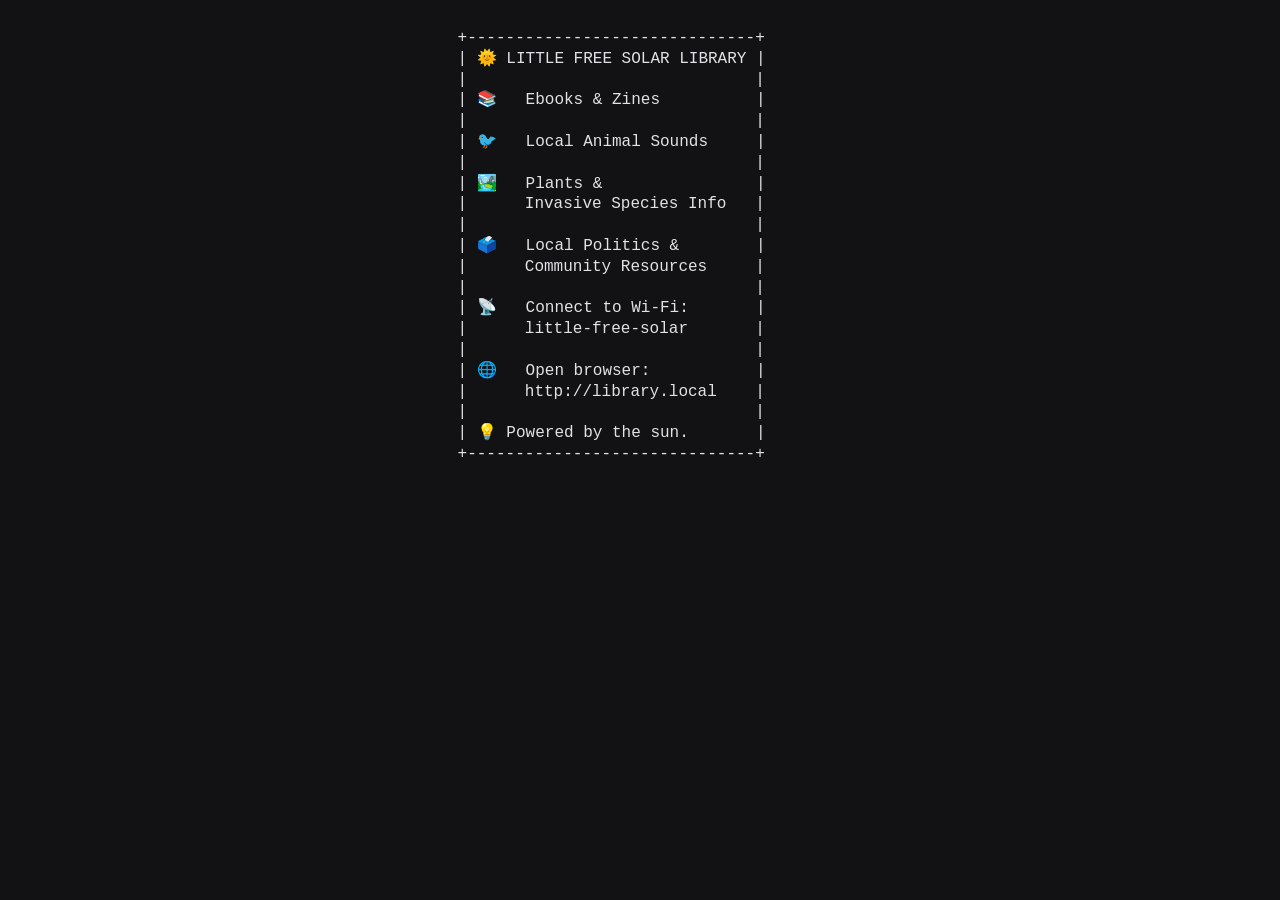
==== metro/index.html @ 1c3ef85e "Add Metro ESP32-S3 firmware code, index.html landing page, and hardware BOM/documentation" ====
<!DOCTYPE html>
<html>
<head>
    <meta name="viewport" content="width=device-width, initial-scale=1.0">
    <title>Solar Little Library</title>
    <style>
        body {
            font-family: "Courier New", Courier, monospace;
            padding: 20px;
            background-color: #121214;
            color: #e2e2e6;
            display: flex;
            justify-content: center;
        }
        pre {
            font-family: "Courier New", Courier, monospace;
            font-size: 16px;
            line-height: 1.3;
            margin: 0;
            white-space: pre;
        }
    </style>
</head>
<body>
    <pre>
+------------------------------+
| 🌞 LITTLE FREE SOLAR LIBRARY |
|                              |
| 📚   Ebooks & Zines          |
|                              |
| 🐦   Local Animal Sounds     |
|                              |
| 🏞️   Plants &                |
|      Invasive Species Info   |      
|                              |
| 🗳️   Local Politics &        |
|      Community Resources     |
|                              |
| 📡   Connect to Wi-Fi:       |
|      little-free-solar       |
|                              |
| 🌐   Open browser:           |
|      http://library.local    |
|                              |
| 💡 Powered by the sun.       |
+------------------------------+
    </pre>
</body>
</html>
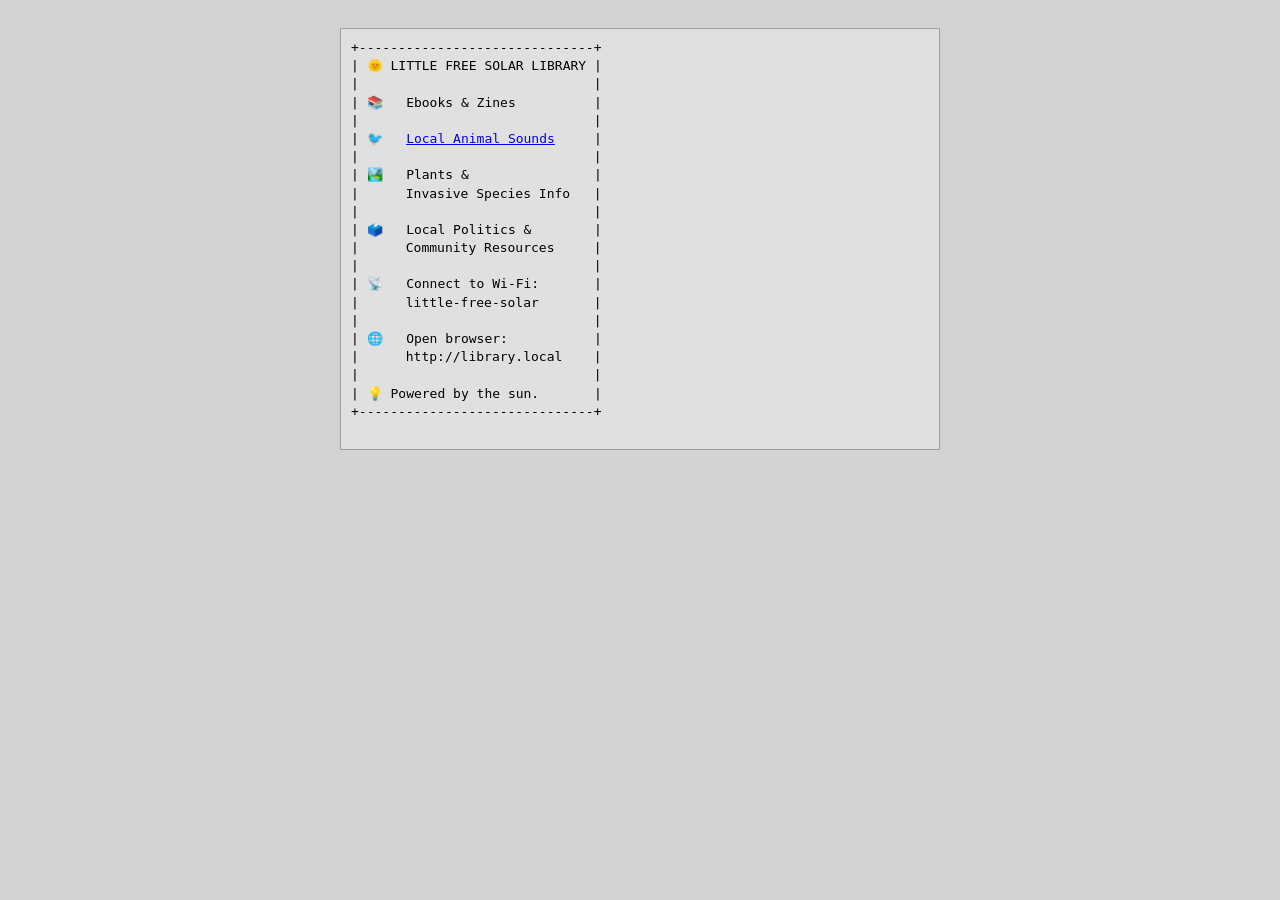
==== commit 5e150b71: "Add responsive retro styling, animals page, and test media assets" ====
--- a/metro/index.html
+++ b/metro/index.html
@@ -3,23 +3,7 @@
 <head>
     <meta name="viewport" content="width=device-width, initial-scale=1.0">
     <title>Solar Little Library</title>
-    <style>
-        body {
-            font-family: "Courier New", Courier, monospace;
-            padding: 20px;
-            background-color: #121214;
-            color: #e2e2e6;
-            display: flex;
-            justify-content: center;
-        }
-        pre {
-            font-family: "Courier New", Courier, monospace;
-            font-size: 16px;
-            line-height: 1.3;
-            margin: 0;
-            white-space: pre;
-        }
-    </style>
+    <link rel="stylesheet" href="style.css">
 </head>
 <body>
     <pre>
@@ -28,7 +12,7 @@
 |                              |
 | 📚   Ebooks & Zines          |
 |                              |
-| 🐦   Local Animal Sounds     |
+| 🐦   <a href="animals.html">Local Animal Sounds</a>     |
 |                              |
 | 🏞️   Plants &                |
 |      Invasive Species Info   |      
--- a/metro/style.css
+++ b/metro/style.css
@@ -0,0 +1,47 @@
+body {
+    background-color: #d3d3d3; /* Classic retro grey background */
+    color: #000000;            /* Black text */
+    font-family: "Courier New", Courier, monospace; /* Monospace font */
+    margin: 0 auto;
+    max-width: 600px;          /* Restrict width to look good on phones */
+    padding: 15px;
+    line-height: 1.4;
+}
+h1, h2, h3 {
+    margin-top: 1em;
+    margin-bottom: 0.5em;
+    font-weight: bold;
+}
+pre {
+    background-color: #e0e0e0;
+    border: 1px solid #a0a0a0;
+    padding: 10px;
+    overflow-x: auto;
+    white-space: pre-wrap;     /* Wrap text on mobile screens */
+    word-wrap: break-word;
+}
+a:link {
+    color: #0000ee;            /* Retro blue link */
+    text-decoration: underline;
+}
+a:visited {
+    color: #551a8b;            /* Purple visited link */
+}
+a:active {
+    color: #ff0000;            /* Red active link */
+}
+img {
+    max-width: 100%;           /* Fit image to mobile screen width */
+    height: auto;
+    border: 1px solid #000000;
+    margin: 10px 0;
+}
+audio {
+    width: 100%;               /* Audio bar spans full width on mobile */
+    margin: 10px 0;
+}
+hr {
+    border: 0;
+    border-top: 1px solid #000000;
+    margin: 20px 0;
+}
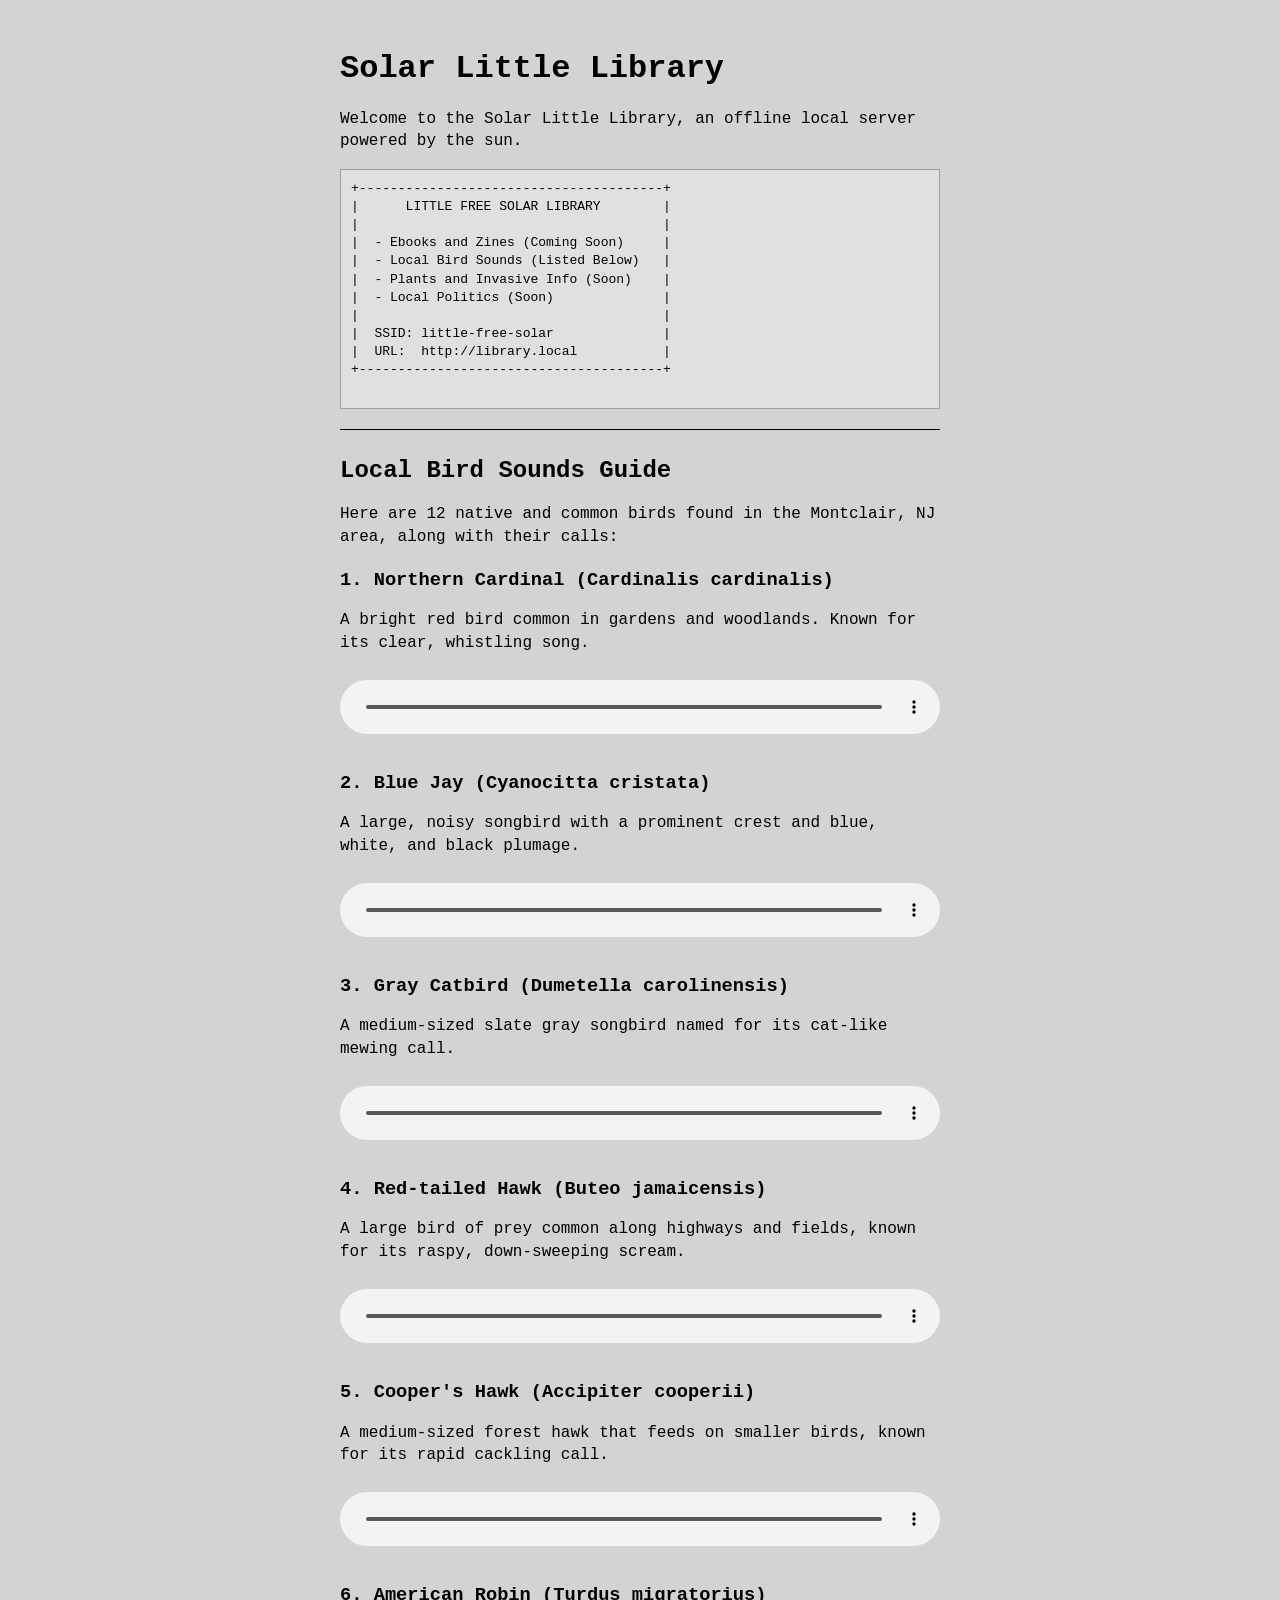
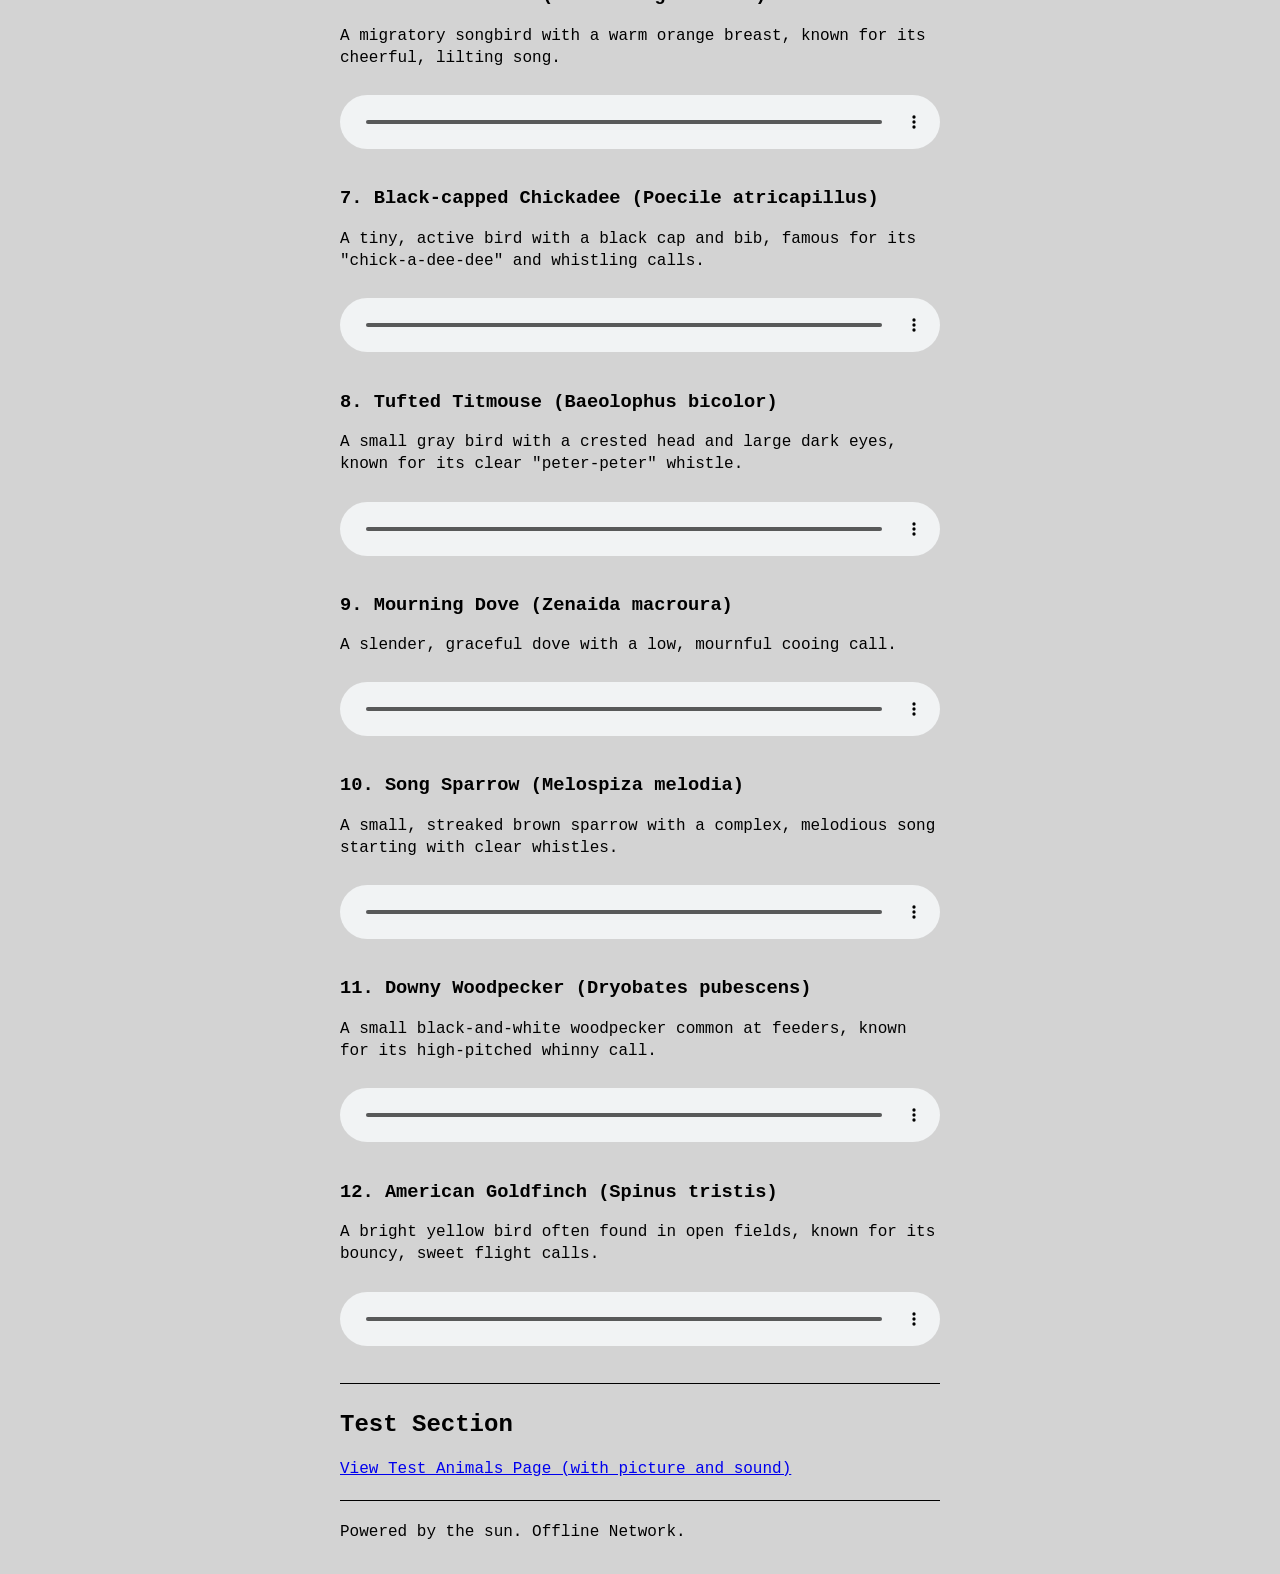
==== commit 3fe02dd5: "Convert index/animals to ASCII-only and add 12 local bird calls" ====
--- a/metro/index.html
+++ b/metro/index.html
@@ -6,28 +6,118 @@
     <link rel="stylesheet" href="style.css">
 </head>
 <body>
+    <h1>Solar Little Library</h1>
+    <p>Welcome to the Solar Little Library, an offline local server powered by the sun.</p>
+
     <pre>
-+------------------------------+
-| 🌞 LITTLE FREE SOLAR LIBRARY |
-|                              |
-| 📚   Ebooks & Zines          |
-|                              |
-| 🐦   <a href="animals.html">Local Animal Sounds</a>     |
-|                              |
-| 🏞️   Plants &                |
-|      Invasive Species Info   |      
-|                              |
-| 🗳️   Local Politics &        |
-|      Community Resources     |
-|                              |
-| 📡   Connect to Wi-Fi:       |
-|      little-free-solar       |
-|                              |
-| 🌐   Open browser:           |
-|      http://library.local    |
-|                              |
-| 💡 Powered by the sun.       |
-+------------------------------+
++---------------------------------------+
+|      LITTLE FREE SOLAR LIBRARY        |
+|                                       |
+|  - Ebooks and Zines (Coming Soon)     |
+|  - Local Bird Sounds (Listed Below)   |
+|  - Plants and Invasive Info (Soon)    |
+|  - Local Politics (Soon)              |
+|                                       |
+|  SSID: little-free-solar              |
+|  URL:  http://library.local           |
++---------------------------------------+
     </pre>
+
+    <hr>
+
+    <h2>Local Bird Sounds Guide</h2>
+    <p>Here are 12 native and common birds found in the Montclair, NJ area, along with their calls:</p>
+
+    <h3>1. Northern Cardinal (Cardinalis cardinalis)</h3>
+    <p>A bright red bird common in gardens and woodlands. Known for its clear, whistling song.</p>
+    <audio controls>
+        <source src="sounds/cardinal.wav" type="audio/wav">
+        Your browser does not support the audio element.
+    </audio>
+
+    <h3>2. Blue Jay (Cyanocitta cristata)</h3>
+    <p>A large, noisy songbird with a prominent crest and blue, white, and black plumage.</p>
+    <audio controls>
+        <source src="sounds/bluejay.wav" type="audio/wav">
+        Your browser does not support the audio element.
+    </audio>
+
+    <h3>3. Gray Catbird (Dumetella carolinensis)</h3>
+    <p>A medium-sized slate gray songbird named for its cat-like mewing call.</p>
+    <audio controls>
+        <source src="sounds/catbird.wav" type="audio/wav">
+        Your browser does not support the audio element.
+    </audio>
+
+    <h3>4. Red-tailed Hawk (Buteo jamaicensis)</h3>
+    <p>A large bird of prey common along highways and fields, known for its raspy, down-sweeping scream.</p>
+    <audio controls>
+        <source src="sounds/redtailedhawk.wav" type="audio/wav">
+        Your browser does not support the audio element.
+    </audio>
+
+    <h3>5. Cooper's Hawk (Accipiter cooperii)</h3>
+    <p>A medium-sized forest hawk that feeds on smaller birds, known for its rapid cackling call.</p>
+    <audio controls>
+        <source src="sounds/coopershawk.wav" type="audio/wav">
+        Your browser does not support the audio element.
+    </audio>
+
+    <h3>6. American Robin (Turdus migratorius)</h3>
+    <p>A migratory songbird with a warm orange breast, known for its cheerful, lilting song.</p>
+    <audio controls>
+        <source src="sounds/robin.wav" type="audio/wav">
+        Your browser does not support the audio element.
+    </audio>
+
+    <h3>7. Black-capped Chickadee (Poecile atricapillus)</h3>
+    <p>A tiny, active bird with a black cap and bib, famous for its "chick-a-dee-dee" and whistling calls.</p>
+    <audio controls>
+        <source src="sounds/chickadee.wav" type="audio/wav">
+        Your browser does not support the audio element.
+    </audio>
+
+    <h3>8. Tufted Titmouse (Baeolophus bicolor)</h3>
+    <p>A small gray bird with a crested head and large dark eyes, known for its clear "peter-peter" whistle.</p>
+    <audio controls>
+        <source src="sounds/titmouse.wav" type="audio/wav">
+        Your browser does not support the audio element.
+    </audio>
+
+    <h3>9. Mourning Dove (Zenaida macroura)</h3>
+    <p>A slender, graceful dove with a low, mournful cooing call.</p>
+    <audio controls>
+        <source src="sounds/mourningdove.wav" type="audio/wav">
+        Your browser does not support the audio element.
+    </audio>
+
+    <h3>10. Song Sparrow (Melospiza melodia)</h3>
+    <p>A small, streaked brown sparrow with a complex, melodious song starting with clear whistles.</p>
+    <audio controls>
+        <source src="sounds/songsparrow.wav" type="audio/wav">
+        Your browser does not support the audio element.
+    </audio>
+
+    <h3>11. Downy Woodpecker (Dryobates pubescens)</h3>
+    <p>A small black-and-white woodpecker common at feeders, known for its high-pitched whinny call.</p>
+    <audio controls>
+        <source src="sounds/woodpecker.wav" type="audio/wav">
+        Your browser does not support the audio element.
+    </audio>
+
+    <h3>12. American Goldfinch (Spinus tristis)</h3>
+    <p>A bright yellow bird often found in open fields, known for its bouncy, sweet flight calls.</p>
+    <audio controls>
+        <source src="sounds/goldfinch.wav" type="audio/wav">
+        Your browser does not support the audio element.
+    </audio>
+
+    <hr>
+    
+    <h2>Test Section</h2>
+    <p><a href="animals.html">View Test Animals Page (with picture and sound)</a></p>
+
+    <hr>
+    <p>Powered by the sun. Offline Network.</p>
 </body>
 </html>
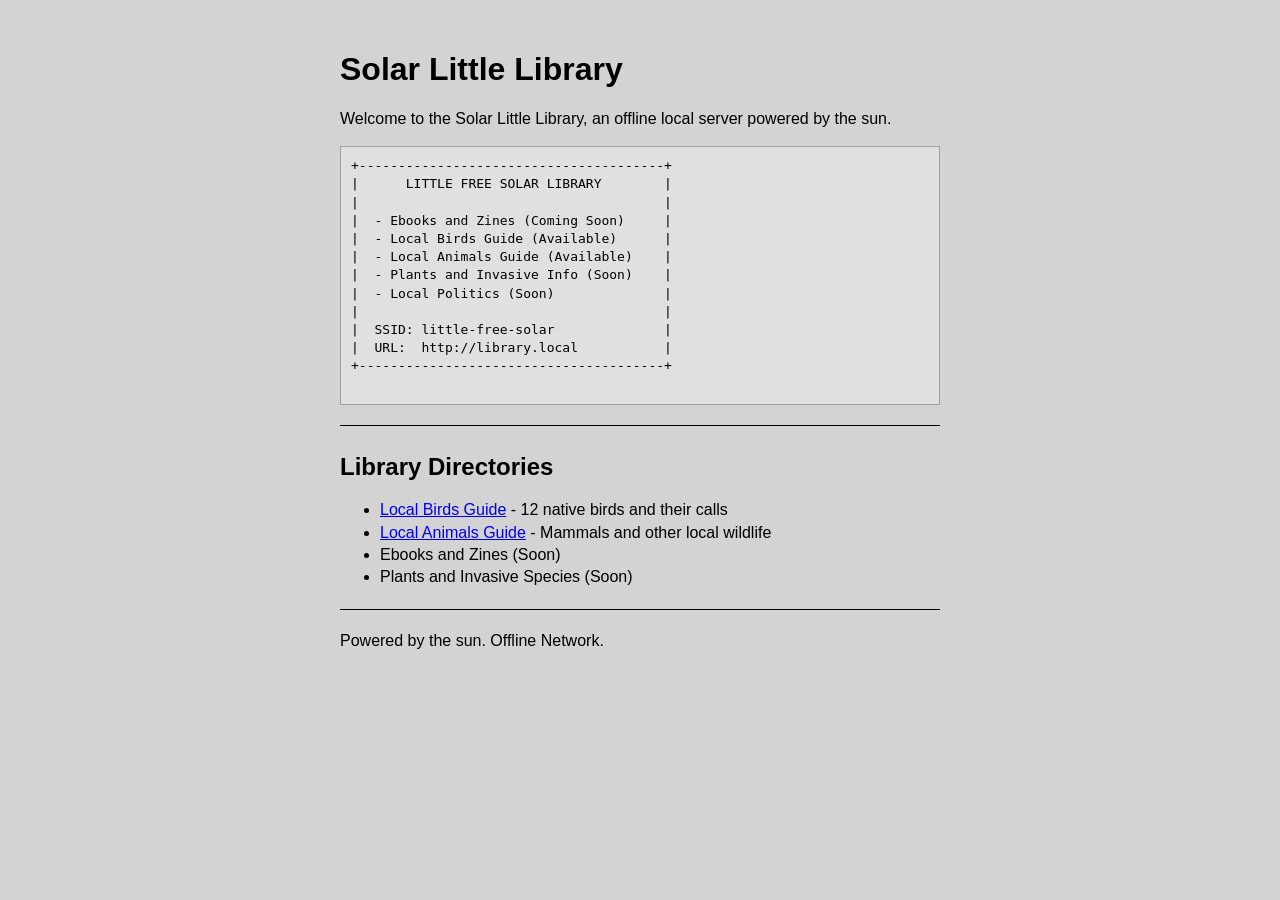
==== commit de67d2df: "Change body font to sans-serif, separate birds and animals guides, add local mammal content with sou" ====
--- a/metro/index.html
+++ b/metro/index.html
@@ -14,7 +14,8 @@
 |      LITTLE FREE SOLAR LIBRARY        |
 |                                       |
 |  - Ebooks and Zines (Coming Soon)     |
-|  - Local Bird Sounds (Listed Below)   |
+|  - Local Birds Guide (Available)      |
+|  - Local Animals Guide (Available)    |
 |  - Plants and Invasive Info (Soon)    |
 |  - Local Politics (Soon)              |
 |                                       |
@@ -25,97 +26,13 @@
 
     <hr>
 
-    <h2>Local Bird Sounds Guide</h2>
-    <p>Here are 12 native and common birds found in the Montclair, NJ area, along with their calls:</p>
-
-    <h3>1. Northern Cardinal (Cardinalis cardinalis)</h3>
-    <p>A bright red bird common in gardens and woodlands. Known for its clear, whistling song.</p>
-    <audio controls>
-        <source src="sounds/cardinal.wav" type="audio/wav">
-        Your browser does not support the audio element.
-    </audio>
-
-    <h3>2. Blue Jay (Cyanocitta cristata)</h3>
-    <p>A large, noisy songbird with a prominent crest and blue, white, and black plumage.</p>
-    <audio controls>
-        <source src="sounds/bluejay.wav" type="audio/wav">
-        Your browser does not support the audio element.
-    </audio>
-
-    <h3>3. Gray Catbird (Dumetella carolinensis)</h3>
-    <p>A medium-sized slate gray songbird named for its cat-like mewing call.</p>
-    <audio controls>
-        <source src="sounds/catbird.wav" type="audio/wav">
-        Your browser does not support the audio element.
-    </audio>
-
-    <h3>4. Red-tailed Hawk (Buteo jamaicensis)</h3>
-    <p>A large bird of prey common along highways and fields, known for its raspy, down-sweeping scream.</p>
-    <audio controls>
-        <source src="sounds/redtailedhawk.wav" type="audio/wav">
-        Your browser does not support the audio element.
-    </audio>
-
-    <h3>5. Cooper's Hawk (Accipiter cooperii)</h3>
-    <p>A medium-sized forest hawk that feeds on smaller birds, known for its rapid cackling call.</p>
-    <audio controls>
-        <source src="sounds/coopershawk.wav" type="audio/wav">
-        Your browser does not support the audio element.
-    </audio>
-
-    <h3>6. American Robin (Turdus migratorius)</h3>
-    <p>A migratory songbird with a warm orange breast, known for its cheerful, lilting song.</p>
-    <audio controls>
-        <source src="sounds/robin.wav" type="audio/wav">
-        Your browser does not support the audio element.
-    </audio>
-
-    <h3>7. Black-capped Chickadee (Poecile atricapillus)</h3>
-    <p>A tiny, active bird with a black cap and bib, famous for its "chick-a-dee-dee" and whistling calls.</p>
-    <audio controls>
-        <source src="sounds/chickadee.wav" type="audio/wav">
-        Your browser does not support the audio element.
-    </audio>
-
-    <h3>8. Tufted Titmouse (Baeolophus bicolor)</h3>
-    <p>A small gray bird with a crested head and large dark eyes, known for its clear "peter-peter" whistle.</p>
-    <audio controls>
-        <source src="sounds/titmouse.wav" type="audio/wav">
-        Your browser does not support the audio element.
-    </audio>
-
-    <h3>9. Mourning Dove (Zenaida macroura)</h3>
-    <p>A slender, graceful dove with a low, mournful cooing call.</p>
-    <audio controls>
-        <source src="sounds/mourningdove.wav" type="audio/wav">
-        Your browser does not support the audio element.
-    </audio>
-
-    <h3>10. Song Sparrow (Melospiza melodia)</h3>
-    <p>A small, streaked brown sparrow with a complex, melodious song starting with clear whistles.</p>
-    <audio controls>
-        <source src="sounds/songsparrow.wav" type="audio/wav">
-        Your browser does not support the audio element.
-    </audio>
-
-    <h3>11. Downy Woodpecker (Dryobates pubescens)</h3>
-    <p>A small black-and-white woodpecker common at feeders, known for its high-pitched whinny call.</p>
-    <audio controls>
-        <source src="sounds/woodpecker.wav" type="audio/wav">
-        Your browser does not support the audio element.
-    </audio>
-
-    <h3>12. American Goldfinch (Spinus tristis)</h3>
-    <p>A bright yellow bird often found in open fields, known for its bouncy, sweet flight calls.</p>
-    <audio controls>
-        <source src="sounds/goldfinch.wav" type="audio/wav">
-        Your browser does not support the audio element.
-    </audio>
-
-    <hr>
-    
-    <h2>Test Section</h2>
-    <p><a href="animals.html">View Test Animals Page (with picture and sound)</a></p>
+    <h2>Library Directories</h2>
+    <ul>
+        <li><a href="birds.html">Local Birds Guide</a> - 12 native birds and their calls</li>
+        <li><a href="animals.html">Local Animals Guide</a> - Mammals and other local wildlife</li>
+        <li>Ebooks and Zines (Soon)</li>
+        <li>Plants and Invasive Species (Soon)</li>
+    </ul>
 
     <hr>
     <p>Powered by the sun. Offline Network.</p>
--- a/metro/style.css
+++ b/metro/style.css
@@ -1,7 +1,7 @@
 body {
     background-color: #d3d3d3; /* Classic retro grey background */
     color: #000000;            /* Black text */
-    font-family: "Courier New", Courier, monospace; /* Monospace font */
+    font-family: -apple-system, BlinkMacSystemFont, "Segoe UI", Roboto, Helvetica, Arial, sans-serif; /* Normal font */
     margin: 0 auto;
     max-width: 600px;          /* Restrict width to look good on phones */
     padding: 15px;
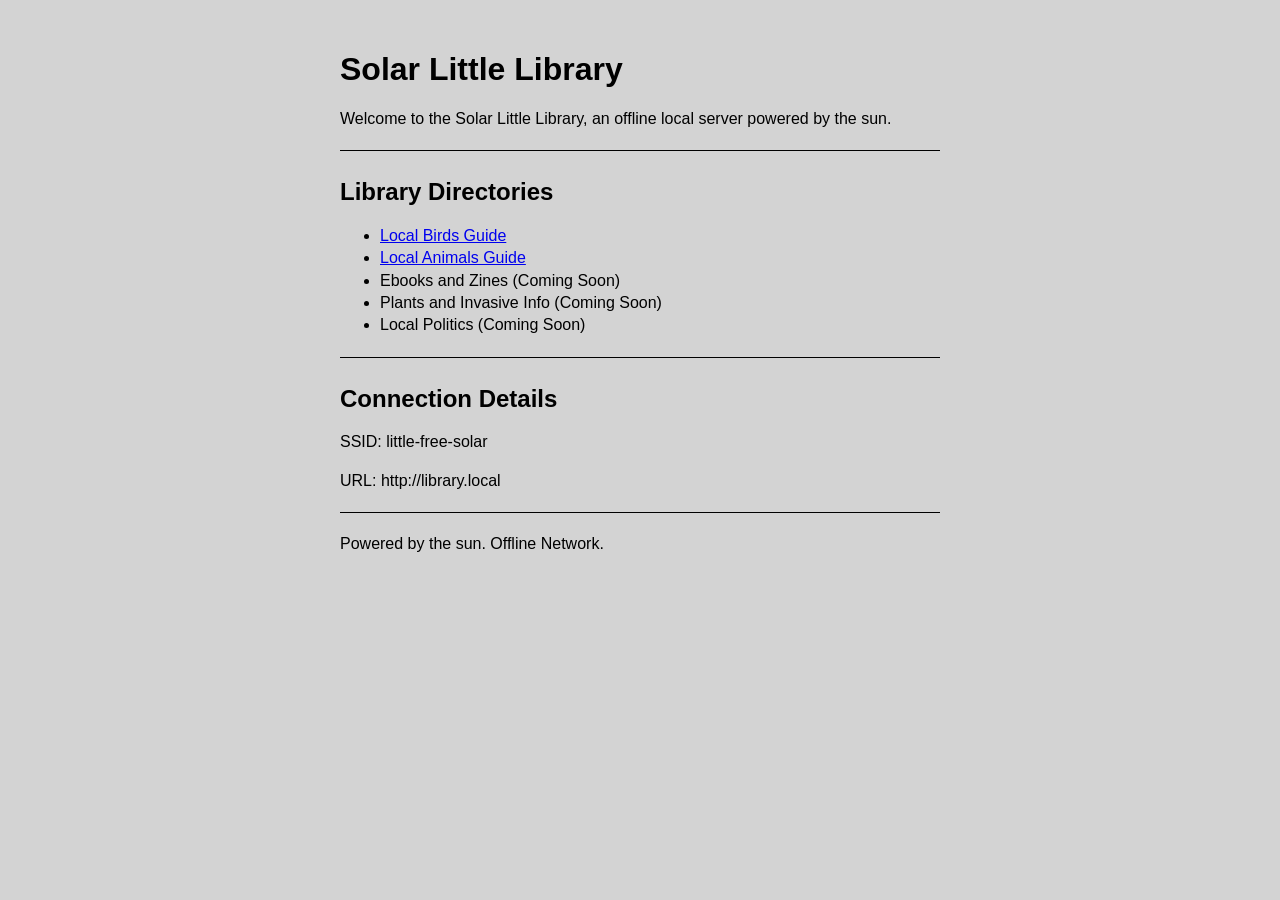
==== commit cd6f7444: "Update homepage to use regular body font, merge library sections, and remove link descriptions" ====
--- a/metro/index.html
+++ b/metro/index.html
@@ -9,30 +9,22 @@
     <h1>Solar Little Library</h1>
     <p>Welcome to the Solar Little Library, an offline local server powered by the sun.</p>
 
-    <pre>
-+---------------------------------------+
-|      LITTLE FREE SOLAR LIBRARY        |
-|                                       |
-|  - Ebooks and Zines (Coming Soon)     |
-|  - Local Birds Guide (Available)      |
-|  - Local Animals Guide (Available)    |
-|  - Plants and Invasive Info (Soon)    |
-|  - Local Politics (Soon)              |
-|                                       |
-|  SSID: little-free-solar              |
-|  URL:  http://library.local           |
-+---------------------------------------+
-    </pre>
-
     <hr>
 
     <h2>Library Directories</h2>
     <ul>
-        <li><a href="birds.html">Local Birds Guide</a> - 12 native birds and their calls</li>
-        <li><a href="animals.html">Local Animals Guide</a> - Mammals and other local wildlife</li>
-        <li>Ebooks and Zines (Soon)</li>
-        <li>Plants and Invasive Species (Soon)</li>
+        <li><a href="birds.html">Local Birds Guide</a></li>
+        <li><a href="animals.html">Local Animals Guide</a></li>
+        <li>Ebooks and Zines (Coming Soon)</li>
+        <li>Plants and Invasive Info (Coming Soon)</li>
+        <li>Local Politics (Coming Soon)</li>
     </ul>
+
+    <hr>
+
+    <h2>Connection Details</h2>
+    <p>SSID: little-free-solar</p>
+    <p>URL: http://library.local</p>
 
     <hr>
     <p>Powered by the sun. Offline Network.</p>
